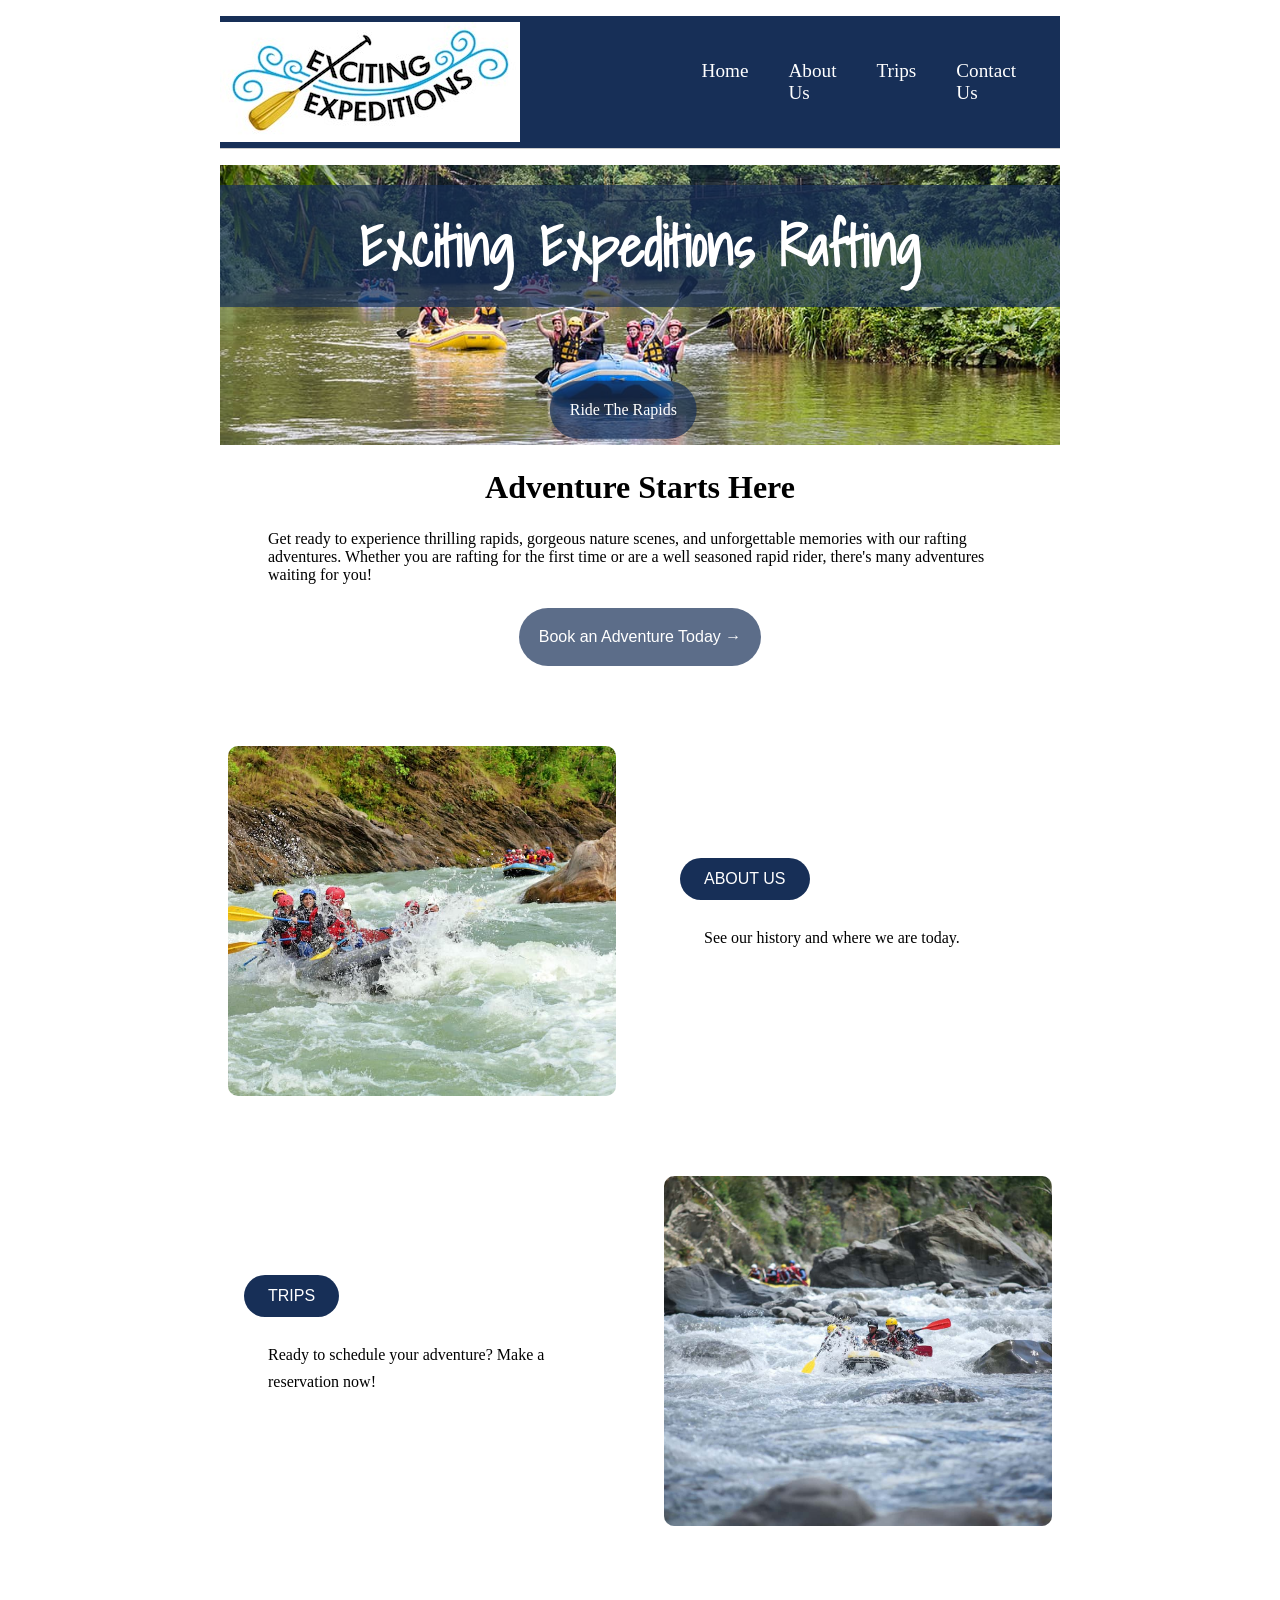
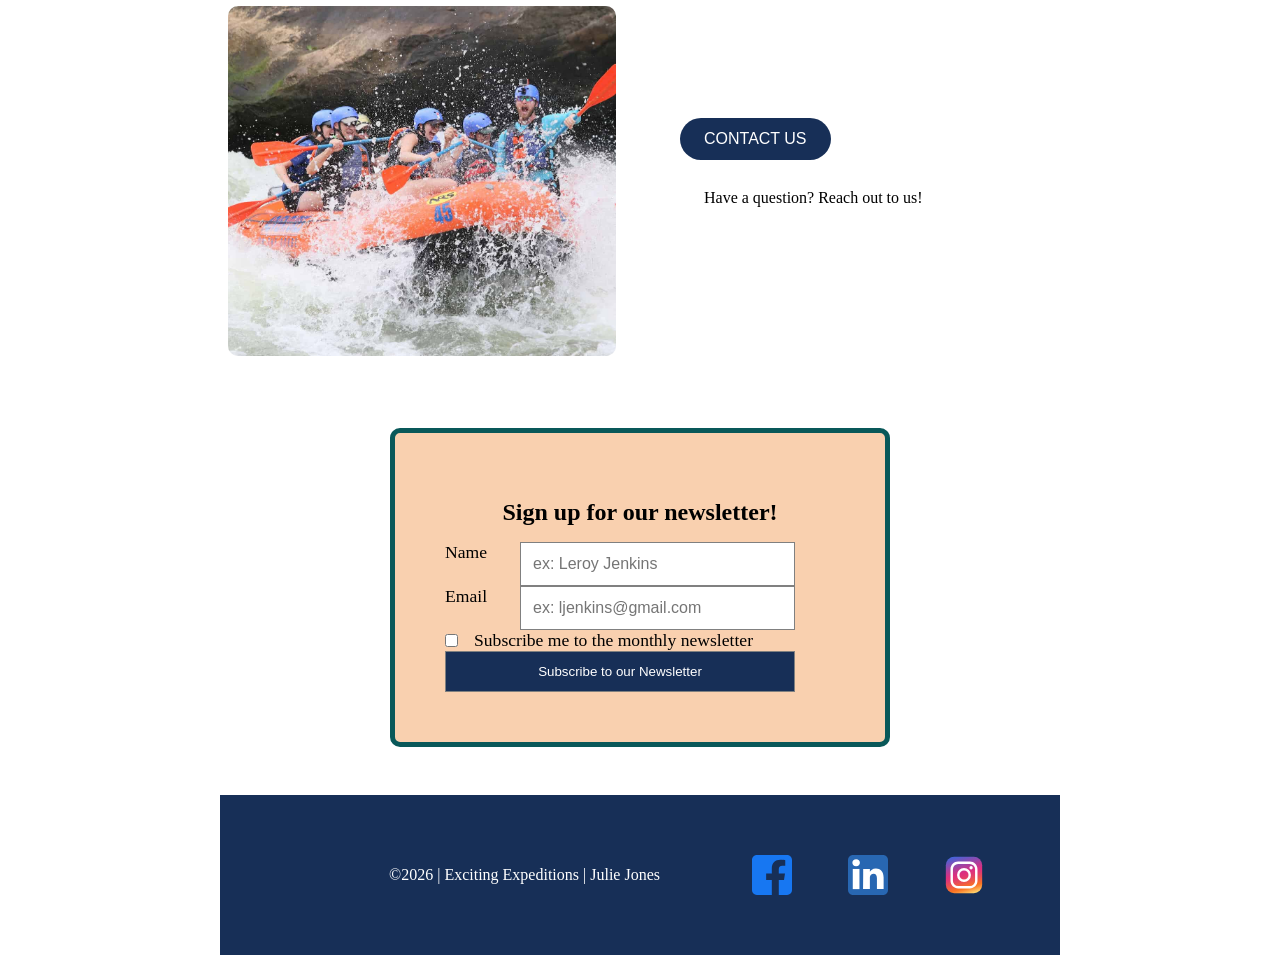
==== wwr/index.html @ 61230002 "Adding Home and Trip Pages" ====
<!DOCTYPE html>
<html lang="en">

<head>
    <meta charset="UTF-8">
    <meta name="viewport" content="width=device-width, initial-scale=1.0">
    <title>Exciting Expeditions Rafting | Home</title>
    <meta name="description"
      content="White Water Rafting Site - This is the Home page where users start when they access this website">
    <meta name="author" content="Julie Jones">
    <link rel="stylesheet" href="styles/rafting.css">
    <link rel="preconnect" href="https://fonts.googleapis.com">
    <link rel="preconnect" href="https://fonts.gstatic.com" crossorigin>
    <link
      href="https://fonts.googleapis.com/css2?family=Oswald:wght@200..700&family=Shadows+Into+Light&display=swap"
      rel="stylesheet">
</head>

<body>
    <header>
        <img src="images/exciting-expeditions-logo.png"
          alt="White River Rafting Logo - Exciting Expeditions Rafting">

        <nav>
            <ul>
                <li><a href="index.html">Home</a></li>
                <li><a href="about.html">About Us</a></li>
                <li><a href="trips.html">Trips</a></li>
                <li><a href="contact.html">Contact Us</a></li>
            </ul>
        </nav>
    </header>
    <main>
        <div class="hero-home">
            <!--Background Image-->
            <img src="images/rafting-banner.jpg" alt="Multiple groups in rafts riding on a river."
              class="full-width">
            <div class="home">
                <h1>Exciting Expeditions Rafting</h1>
            </div>
            <p>
                <a href="trips.html">Ride The Rapids</a>
            </p>
        </div>
        <section class="book-now">
            <h2>Adventure Starts Here</h2>
            <p>Get ready to experience thrilling rapids, gorgeous nature scenes, and unforgettable
                memories with our rafting adventures. Whether you are rafting for the first time or
                are a well seasoned rapid rider, there's many adventures waiting for you!</p>
            <a href="trips.html" class="book-now-button">Book an Adventure Today →</a>
        </section>

        <section class="rapids">
            <img src="images/rafting-group-one.jpg"
              alt="A group riding and splashing through rapids on a river.">
            <div class="content">
                <a href="about.html">ABOUT US</a>
                <p>See our history and where we are today.</p>
            </div>
        </section>

        <section class="rapids reverse">
            <img src="images/rafting-group-two.jpg"
              alt="Rafters splashing in the rapids of a river.">

            <div class="content">
                <a href="trips.html">TRIPS</a>
                <p>Ready to schedule your adventure? Make a reservation now!</p>
            </div>
        </section>

        <section class="rapids">
            <img src="images/rafting-group-three.jpg" alt="Rafts hitting the rapids of the river.">
            <div class="content">
                <a href="contact.html">CONTACT US</a>
                <p>Have a question? Reach out to us!</p>
            </div>
        </section>


        <div class="newsletter-form">
            <h2>Sign up for our newsletter!</h2>
            <form>
                <label for="name">Name</label>
                <input type="text" id="name" name="name" placeholder="ex: Leroy Jenkins">

                <label for="email">Email</label>
                <input type="email" id="email" name="email" placeholder="ex: ljenkins@gmail.com">
                <div class="newsletter">
                    <input type="checkbox" id="subscribe" name="subscribe">
                    <label for="subscribe">Subscribe me to the monthly newsletter</label>
                </div>

                <button type="submit">Subscribe to our Newsletter</button>
            </form>

        </div>

    </main>
    <footer>
        <p>©2026 | Exciting Expeditions | Julie Jones</p>
        <nav class="socialmedia">
            <a href="https://facebook.com"><img src="images/facebook.svg" alt="Facebook Icon"
                  width="50"></a>
            <a href="https://linkedin.com"><img src="images/linkedin.svg" alt="LinkedIn Icon"
                  width="50"></a>
            <a href="https://instagram.com"><img src="images/instagram.svg" alt="Instagram Icon"
                  width="55"></a>
        </nav>
    </footer>
</body>

</html>
---- wwr/styles/rafting.css ----
:root {
    --primary-color: #172f57;
    --secondary-color: #F4A261;
    --accent1-color: #095859;
    --accent2-color: #EAA368;
    --text-color: #FFF;
    --body-text-color: #000;
    --border: 1px solid #808080;
    --border-bottom: 1px solid #ccc;
    --heading-font: "Times New Roman", "Georgia", serif;
    --body-font: Arial, Helvetica, sans-serif;
}

* {
    margin: 0;
    padding: 0;
    box-sizing: border-box;
}

body {
    margin: 0;
    font-family: var(--body-font);
    color: var(--body-text-color);
}

header,
main,
footer {
    width: 840px;
    margin: 0 auto;
}

header {
    margin: 1rem auto;
    display: grid;
    grid-template-columns: 120px 1fr 1fr;
    align-items: center;
    border-bottom: var(--border-bottom);
    max-width: 1000px;
    background-color: var(--primary-color);
}

header img {
    background: transparent;
    grid-column: 1/3;
}

nav ul {

    display: flex;
    justify-content: center;
    list-style: none;
    gap: 0;
    padding: 0;

}

nav li {
    flex: 1 1 auto;
}

nav a {
    text-decoration: none;
    display: block;
    padding: 20px;
    font-size: 1.2rem;
    font-family: 'Times New Roman', Times, serif;
    color: var(--text-color);
}

nav a:hover {
    color: var(--secondary-color);
    text-decoration: underline;
}

h2 {
    font-family: var(--heading-font);
    color: var(--primary-color);
}

nav,
p,
section,
article {
    margin: 16px;
    padding: 8px;
}

h1 {
    position: absolute;
    top: 20px;
    width: 100%;
    padding: 16px;
    text-align: center;
    background-color: rgba(23, 47, 87, 0.7);
    color: var(--text-color);
    font-family: "Shadows Into Light", cursive;
    font-size: 3.5rem;
}

h2 {
    width: 100%;
    height: auto;
    padding: 16px;
    text-align: center;
    background-color: rgba(23, 47, 87, 0.7);
    color: var(--text-color);

}

p {
    font-family: 'Times New Roman', Times, serif;
}

article {
    position: absolute;
    top: 330px;
    width: 95%;
    padding: 10px;
    text-align: center;
    background-color: rgba(23, 47, 87, 0.7);
    color: var(--text-color);
}

form {
    width: 350px;

    padding: 0;
    border: none;

    font-family: 'Times New Roman', Times, serif;
    font-size: 0.5rem;
    display: grid;
    grid-template-columns: 75px 1fr;
    /* gap: 0.5rem; */
}

input[type="text"],
input[type="email"],
textarea {
    width: 100%;
    padding: 0.75rem;

    font-size: 1rem;
    border: var(--border);
}

input[type="checkbox"],
input[type="radio"] {
    width: auto;
}

label,
.purpose-label,
.newsletter {
    align-self: start;
    font-size: 1.1rem;
}

button {
    grid-column: 1/3;
    padding: 0.75rem;
    border: var(--border);

    background-color: var(--primary-color);
    color: var(--text-color);
}

button:hover {
    background-color: var(--accent1-color);
    color: var(--accent2-color);
    text-decoration: underline;

    cursor: pointer;
}

footer {
    display: flex;
    justify-content: flex-end;
    align-items: center;
    padding: 1rem 2rem;
    background-color: var(--primary-color);
    color: var(--text-color);
}

footer p {
    margin: 1rem;
    display: flex;
    justify-content: center;
    align-self: center;

    padding: 1rem 2rem;

    background-color: var(--primary-color);
}

/* Class Selectors */
/* Footer Call Outs */
.socialmedia {
    display: flex;
    gap: 1rem;
}

.socialmedia a {
    text-decoration: none;
    display: flex;
    gap: 10px;
    align-items: flex-end;
}

.socialmedia img {
    width: 40px;
    height: auto;
}

/* About Us Hero Section */
.hero {
    position: relative;
    margin-top: 1rem;
}

.hero img {
    display: block;
    width: 100%;
    height: auto;
}

.hero article {
    position: absolute;

    bottom: 60px;
    left: 50%;

    transform: translateX(-50%);

    width: 90%;
    max-width: 1100px;
    height: 25%;

    padding: 0.25rem;

    border-radius: 10px;

}

.hero article p {
    position: absolute;
    font-size: 1rem;
    font-family: 'Times New Roman', Times, serif;
    line-height: 1.5;

    text-align: left;
    margin: 0;
    padding-right: 1rem;

    max-width: 75%;
}

.hero article img {
    float: right;

    width: 140px;
    margin: 0.5rem;
    height: auto;
    border: 2px solid var(--accent2-color);
    box-shadow: var(--secondary-color);
}

/* History Section - About Us Page */
.history {
    margin-top: 1rem;
    padding: 1.5rem;

    border: var(--border);
    display: grid;
    grid-template-columns: 1fr 200px 1fr;
    gap: 1rem;
}

.history h2 {
    grid-column: 1/4;

    text-align: center;
    margin-bottom: 1rem;
}

.history img {
    width: 200px;
    justify-self: center;
}

/* Adventure Section - About Us Page */
.adventure {
    margin-top: 1rem;
    padding: 1.5rem;

    border: var(--border);
}

.adventure h2 {
    text-align: center;
    margin-bottom: 1rem;
}

.adventure-images {
    margin-top: 1rem;
    padding: 1.5rem;

    display: flex;
    justify-content: space-between;
    gap: 1rem;
}

.adventure-images figure {
    text-align: center;
    font-family: 'Times New Roman', Times, serif;

}

.adventure-images img {
    width: 120px;
}

/* Employee Section - Contact Us Page */
.employees {
    width: 100%;
    margin: 2rem auto;
    padding: 1.5rem;

    border: var(--border);
    text-align: center;
}

.employees h2 {
    text-align: center;
    margin-bottom: 1rem;
}

.employee-images {
    margin-top: 1rem;
    padding: 1.5rem;

    display: flex;
    justify-content: space-around;
    gap: 1rem;
}

.employee-images figure {
    text-align: center;
    font-family: 'Times New Roman', Times, serif;

}

.employee-images img {
    width: 120px;
    border: 1px solid var(--secondary-color);
}

/* Contact Us Page */
.contact {
    width: 700px;
    margin: 2rem auto;

    display: flex;
    gap: 3rem;
    align-items: flex-start;
    justify-content: center;
}

.radio-button {
    display: flex;
    flex-direction: column;
    gap: 0.75rem;
}

.radio-button label {
    display: flex;
    align-items: center;
    gap: 0.5rem;
}

.company-info h1 {
    text-align: center;

    margin-bottom: 1rem;
    position: static;
}

.company-info p {
    margin: 0;
    padding: 0;
    text-align: center;
}

.map {
    width: 450px;
}

.map iframe {
    width: 100%;
    height: 325px;
    border: var(--border)
}

.newsletter {
    grid-column: 1 / 3;
    display: flex;
    align-items: center;
    width: 100%;

    gap: 1rem;

}

.newsletter label {
    /* width: 100%; */
    flex: 1;

    /* grid-column: 1 / 3; */
}

.message-box {
    grid-column: 1 / 3;

    display: flex;
    flex-direction: column;
    gap: 0.5rem;
}

/* Home Page */
/* Home Page Hero Section */
.hero-home {
    position: relative;
    margin-top: 1rem;
}

.hero-home img {
    display: block;
    width: 100%;
    height: auto;
}

.hero-home p {
    position: absolute;

    top: 50%;
    left: 50%;
    transform: translate(-70%, 70%);
    text-align: center;
}

.hero-home a {
    color: var(--text-color);
    text-decoration: none;
    display: inline-block;
    background-color: rgba(23, 47, 87, 0.7);
    border-radius: 100px;
    padding: 20px;

}

.hero-home a:hover {

    text-decoration: underline;
    color: var(--secondary-color);
}

.newsletter-form {
    margin: 3rem auto;
    width: 500px;
    padding: 50px;
    border-radius: 10px;
    border: 5px solid var(--accent1-color);
    background-color: rgba(244, 162, 97, 0.5);
}

.newsletter-form h2 {
    background-color: initial;
    color: var(--body-text-color);
    text-align: center;
}

.book-now {
    display: flex;
    flex-direction: column;
    align-items: center;
}

.book-now h2 {
    background-color: initial;
    color: #000;
    font-size: 2rem;
    padding: 0;
    border: none;
    margin: 0;
}

.book-now a {
    text-align: center;
    color: var(--text-color);
    text-decoration: none;
    display: inline-block;
    background-color: rgba(23, 47, 87, 0.7);
    border-radius: 100px;
    padding: 20px;
}

.book-now a:hover {
    text-decoration: underline;
    color: var(--secondary-color);

}

.rapids {
    display: grid;
    grid-template-columns: 1fr 1fr;
    gap: 3rem;
    align-items: center;
    margin: 4rem 0;
}

.rapids img {
    width: 100%;
    height: 350px;
    object-fit: cover;
    border-radius: 10px;
}

.content {
    padding: 1rem;
}

.content p {
    margin-bottom: 1.5rem;
    line-height: 1.7;
}

.content a {
    display: inline-block;
    padding: 12px 24px;
    background-color: var(--primary-color);
    color: var(--text-color);
    text-decoration: none;
    border-radius: 50px;
}

.content a:hover {
    text-decoration: underline;
    color: var(--secondary-color);
}

.reverse img {
    order: 2;
}

.reverse .content {
    order: 1;
}

/* Trips Page */

.hero-trips {
    position: relative;
    margin-top: 1rem;
    margin-bottom: 1rem;
}

.hero-trips img {
    display: block;
    width: 100%;
    height: auto;
}

.book-trips {
    display: grid;
    grid-template-columns: 1fr 1fr;
    gap: 3rem;
    align-items: center;
    margin: 4rem 0;
}

.book-trips img {
    width: 100%;
    height: 350px;
    object-fit: cover;
    border-radius: 10px;
}

.content {
    padding: 1rem;
}

.content h3 {
    margin-bottom: 1.5rem;
    line-height: 1.7;
}

.content a {
    display: inline-block;
    padding: 12px 24px;
    background-color: var(--primary-color);
    color: var(--text-color);
    text-decoration: none;
    border-radius: 50px;
}

.content a:hover {
    text-decoration: underline;
    color: var(--secondary-color);
}

.reverse img {
    order: 2;
}

.reverse .content {
    order: 1;
}

.call-action {
    display: flex;
    flex-direction: column;
    align-items: center;
}

.call-action h2 {
    background-color: initial;
    color: #000;
    font-size: 2rem;
    padding: 0;
    border: none;
    margin: 0;
}
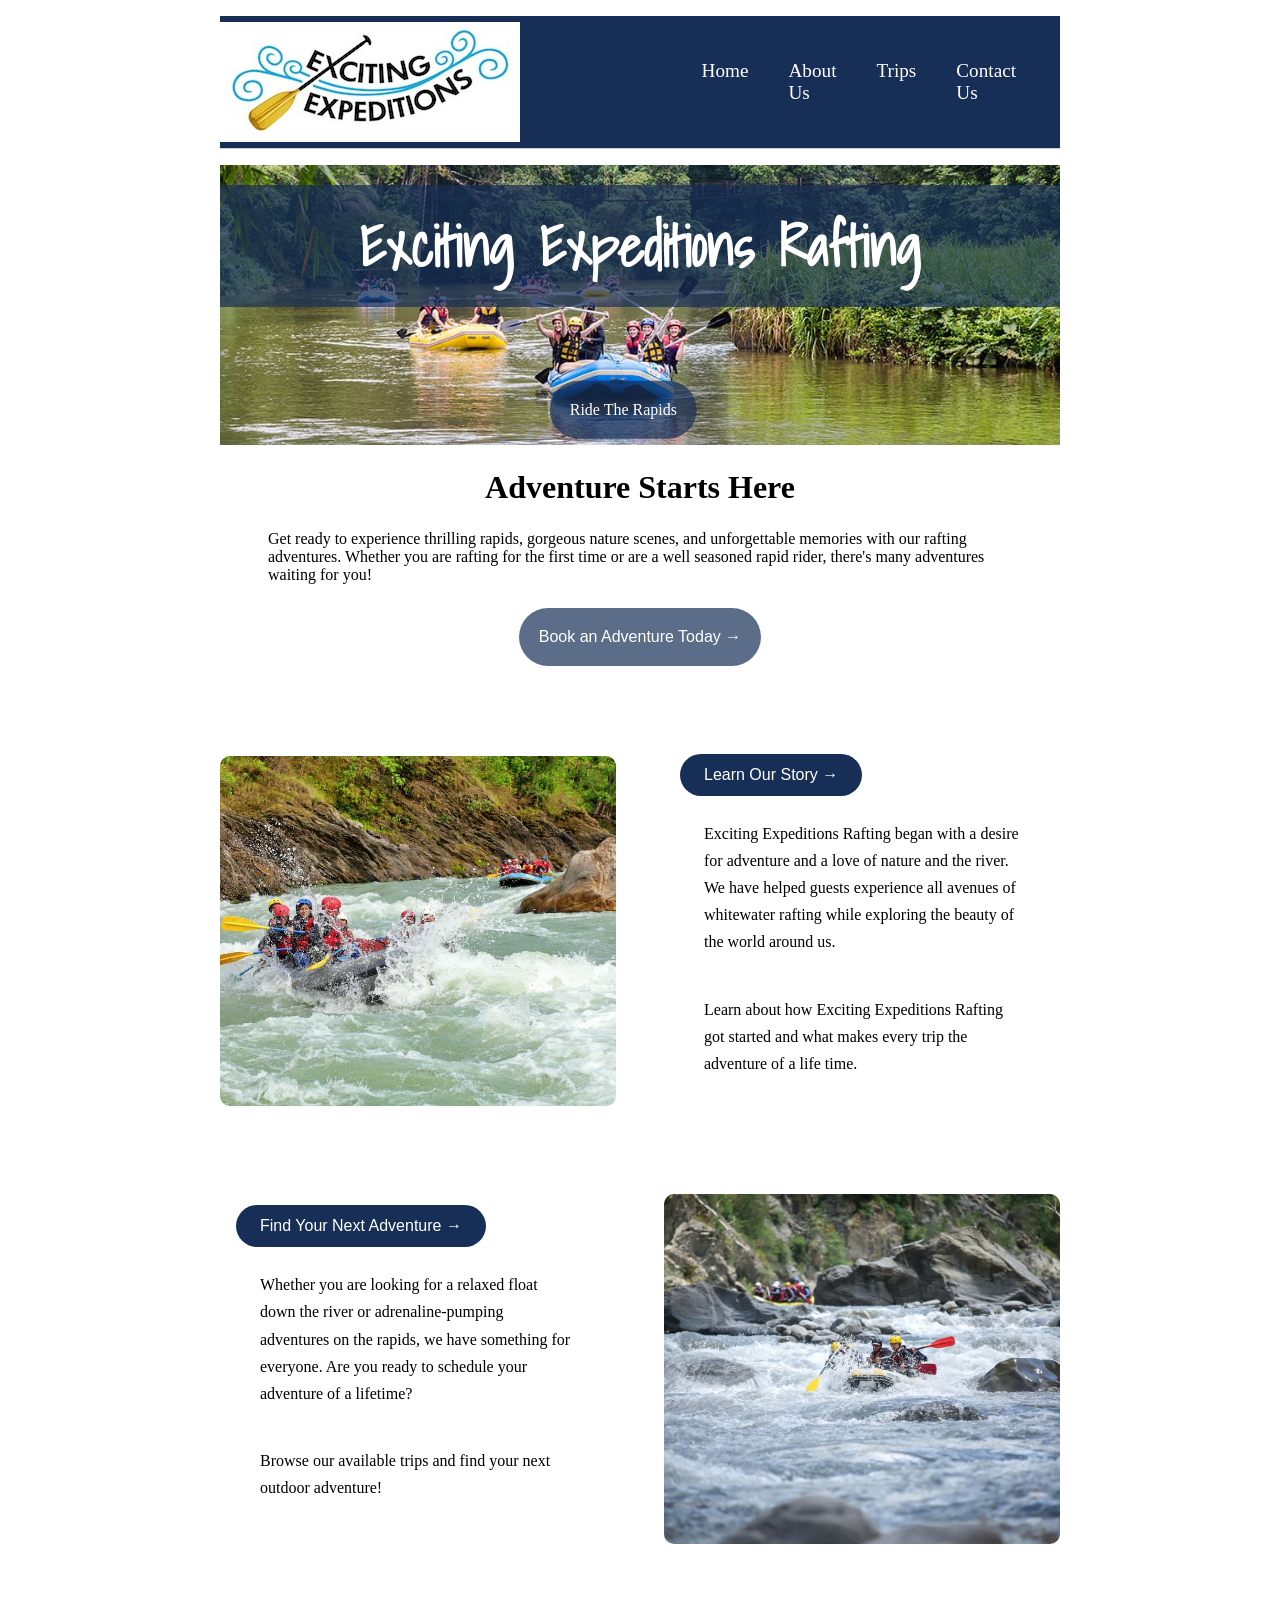
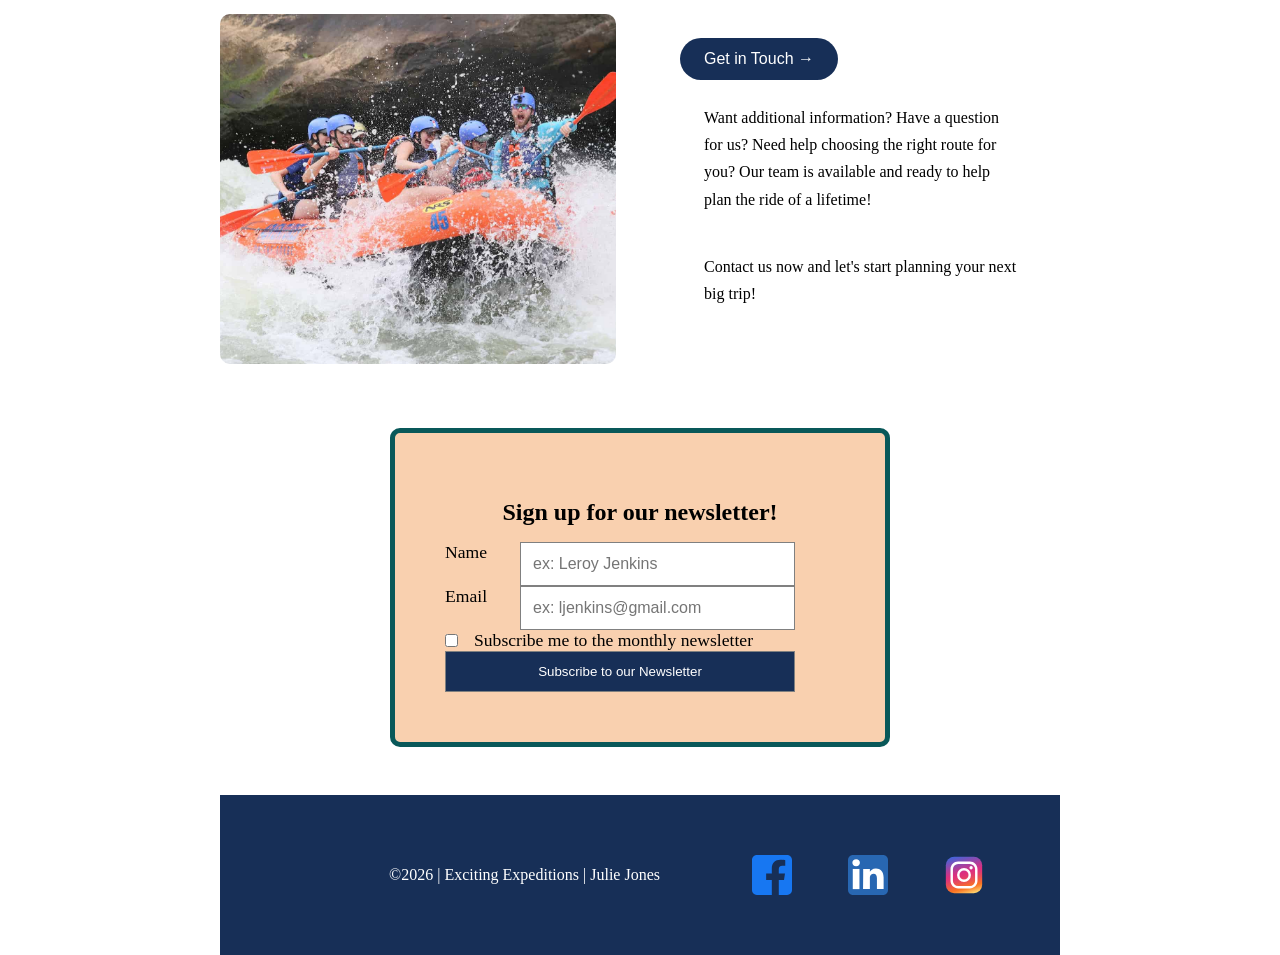
==== commit 9cd9b717: "Fixes to the home page to remove warnings" ====
--- a/wwr/index.html
+++ b/wwr/index.html
@@ -50,32 +50,44 @@
             <a href="trips.html" class="book-now-button">Book an Adventure Today →</a>
         </section>
 
-        <section class="rapids">
+        <div class="rapids">
             <img src="images/rafting-group-one.jpg"
               alt="A group riding and splashing through rapids on a river.">
             <div class="content">
-                <a href="about.html">ABOUT US</a>
-                <p>See our history and where we are today.</p>
+                <a href="about.html">Learn Our Story →</a>
+                <p>Exciting Expeditions Rafting began with a desire for adventure and a love of
+                    nature and the river. We have helped guests experience all avenues of whitewater
+                    rafting while exploring the beauty of the world around us. </p>
+                <p>Learn about how
+                    Exciting Expeditions Rafting got started and what makes every trip the adventure
+                    of a life time.</p>
             </div>
-        </section>
+        </div>
 
-        <section class="rapids reverse">
+        <div class="rapids reverse">
             <img src="images/rafting-group-two.jpg"
               alt="Rafters splashing in the rapids of a river.">
 
             <div class="content">
-                <a href="trips.html">TRIPS</a>
-                <p>Ready to schedule your adventure? Make a reservation now!</p>
+                <a href="trips.html">Find Your Next Adventure →</a>
+                <p>Whether you are looking for a relaxed float down the river or adrenaline-pumping
+                    adventures on the rapids, we have something for everyone. Are you ready to
+                    schedule your adventure of a lifetime?
+                </p>
+                <p>Browse our available trips and find your next outdoor adventure!</p>
             </div>
-        </section>
+        </div>
 
-        <section class="rapids">
+        <div class="rapids">
             <img src="images/rafting-group-three.jpg" alt="Rafts hitting the rapids of the river.">
             <div class="content">
-                <a href="contact.html">CONTACT US</a>
-                <p>Have a question? Reach out to us!</p>
+                <a href="contact.html">Get in Touch →</a>
+                <p>Want additional information? Have a question for us? Need help choosing the right
+                    route for you? Our team is available and ready to help plan the ride of a
+                    lifetime!</p>
+                <p>Contact us now and let's start planning your next big trip!</p>
             </div>
-        </section>
+        </div>
 
 
         <div class="newsletter-form">
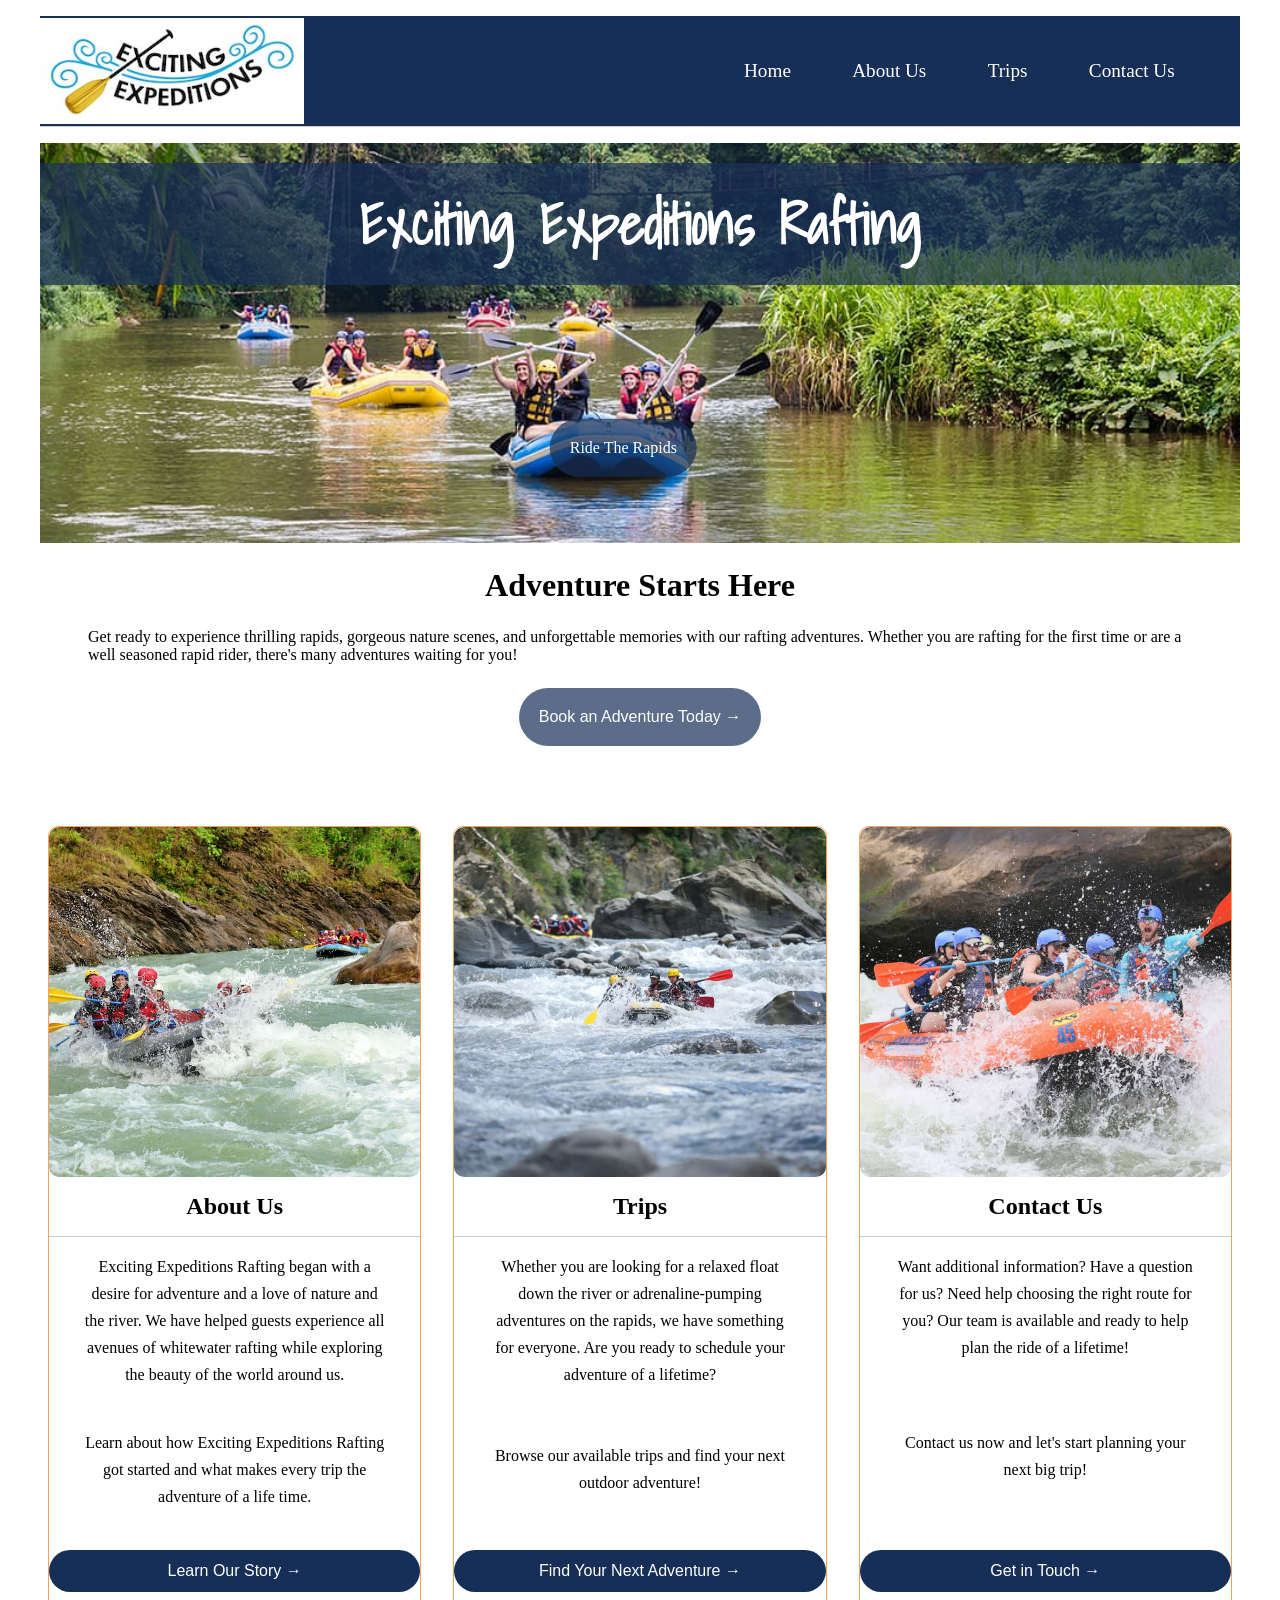
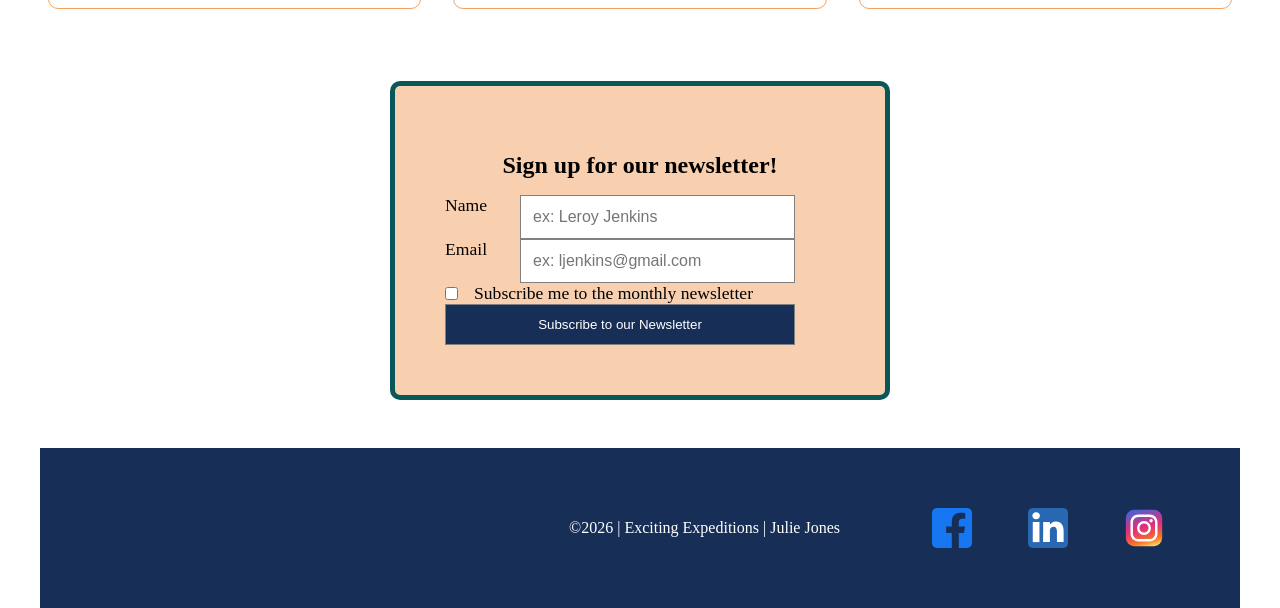
==== commit 1756ea2e: "updating further" ====
--- a/wwr/index.html
+++ b/wwr/index.html
@@ -50,45 +50,47 @@
             <a href="trips.html" class="book-now-button">Book an Adventure Today →</a>
         </section>
 
-        <div class="rapids">
-            <img src="images/rafting-group-one.jpg"
-              alt="A group riding and splashing through rapids on a river.">
-            <div class="content">
-                <a href="about.html">Learn Our Story →</a>
+        <section class="main-grid">
+            <div class="grid-card">
+                <img src="images/rafting-group-one.jpg"
+                  alt="A group riding and splashing through rapids on a river.">
+                <h2>About Us</h2>
                 <p>Exciting Expeditions Rafting began with a desire for adventure and a love of
                     nature and the river. We have helped guests experience all avenues of whitewater
                     rafting while exploring the beauty of the world around us. </p>
                 <p>Learn about how
                     Exciting Expeditions Rafting got started and what makes every trip the adventure
                     of a life time.</p>
+                <a href="about.html">Learn Our Story →</a>
             </div>
-        </div>
 
-        <div class="rapids reverse">
-            <img src="images/rafting-group-two.jpg"
-              alt="Rafters splashing in the rapids of a river.">
-
-            <div class="content">
-                <a href="trips.html">Find Your Next Adventure →</a>
-                <p>Whether you are looking for a relaxed float down the river or adrenaline-pumping
+            <div class="grid-card">
+                <img src="images/rafting-group-two.jpg"
+                  alt="Rafters splashing in the rapids of a river.">
+                <h2>Trips</h2>
+                <p>Whether you are looking for a relaxed float down the river or
+                    adrenaline-pumping
                     adventures on the rapids, we have something for everyone. Are you ready to
                     schedule your adventure of a lifetime?
                 </p>
                 <p>Browse our available trips and find your next outdoor adventure!</p>
+                <a href="trips.html">Find Your Next Adventure →</a>
             </div>
-        </div>
 
-        <div class="rapids">
-            <img src="images/rafting-group-three.jpg" alt="Rafts hitting the rapids of the river.">
-            <div class="content">
+            <div class="grid-card">
+                <img src="images/rafting-group-three.jpg"
+                  alt="Rafts hitting the rapids of the river.">
+                <h2>Contact Us</h2>
+                <p>Want additional information? Have a question for us? Need help choosing the
+                    right
+                    route for you? Our team is available and ready to help plan the ride of a
+                    lifetime!
+                </p>
+                <p>Contact us now and let's start planning your next big trip!</p>
                 <a href="contact.html">Get in Touch →</a>
-                <p>Want additional information? Have a question for us? Need help choosing the right
-                    route for you? Our team is available and ready to help plan the ride of a
-                    lifetime!</p>
-                <p>Contact us now and let's start planning your next big trip!</p>
             </div>
-        </div>
 
+        </section>
 
         <div class="newsletter-form">
             <h2>Sign up for our newsletter!</h2>
--- a/wwr/styles/rafting.css
+++ b/wwr/styles/rafting.css
@@ -26,7 +26,8 @@
 header,
 main,
 footer {
-    width: 840px;
+    max-width: 1200px;
+    width: 100%;
     margin: 0 auto;
 }
 
@@ -36,13 +37,14 @@
     grid-template-columns: 120px 1fr 1fr;
     align-items: center;
     border-bottom: var(--border-bottom);
-    max-width: 1000px;
+    max-width: 1200px;
     background-color: var(--primary-color);
 }
 
 header img {
     background: transparent;
     grid-column: 1/3;
+    width: 40%;
 }
 
 nav ul {
@@ -230,14 +232,13 @@
 
     bottom: 60px;
     left: 50%;
-
     transform: translateX(-50%);
 
-    width: 90%;
+    /* width: 90%; */
     max-width: 1100px;
-    height: 25%;
-
-    padding: 0.25rem;
+    height: 20%;
+
+    /* padding: 0.25rem; */
 
     border-radius: 10px;
 
@@ -511,32 +512,48 @@
 
 }
 
-.rapids {
+.main-grid {
     display: grid;
-    grid-template-columns: 1fr 1fr;
-    gap: 3rem;
-    align-items: center;
+    grid-template-columns: repeat(3, 1fr);
+    gap: 2rem;
+    /* align-items: center; */
     margin: 4rem 0;
 }
 
-.rapids img {
+.grid-card {
+    display: flex;
+    flex-direction: column;
+    border: 1px solid var(--secondary-color);
+    border-radius: 10px;
+    overflow: hidden;
+
+    text-align: center;
+    padding-bottom: 1rem;
+}
+
+.grid-card img {
     width: 100%;
     height: 350px;
     object-fit: cover;
     border-radius: 10px;
 }
 
-.content {
-    padding: 1rem;
-}
-
-.content p {
+.grid-card h2 {
+    background-color: initial;
+    color: var(--body-text-color);
+    border-bottom: var(--border-bottom);
+}
+
+.grid-card p {
     margin-bottom: 1.5rem;
     line-height: 1.7;
-}
-
-.content a {
+    padding: 0 1rem;
+    flex-grow: 1;
+}
+
+.grid-card a {
     display: inline-block;
+    margin-top: 1rem;
     padding: 12px 24px;
     background-color: var(--primary-color);
     color: var(--text-color);
@@ -544,19 +561,11 @@
     border-radius: 50px;
 }
 
-.content a:hover {
+.grid-card a:hover {
     text-decoration: underline;
     color: var(--secondary-color);
 }
 
-.reverse img {
-    order: 2;
-}
-
-.reverse .content {
-    order: 1;
-}
-
 /* Trips Page */
 
 .hero-trips {
@@ -568,7 +577,8 @@
 .hero-trips img {
     display: block;
     width: 100%;
-    height: auto;
+    height: 400px;
+    object-fit: cover;
 }
 
 .book-trips {
@@ -630,4 +640,30 @@
     padding: 0;
     border: none;
     margin: 0;
+}
+
+table {
+    border-collapse: collapse;
+    border: 1px solid var(--secondary-color);
+    margin-bottom: 1rem;
+    margin-top: 1rem;
+}
+
+th,
+td {
+    border: 1px solid var(--primary-color);
+    padding: 8px 12px;
+    text-align: center;
+}
+
+thead th,
+tfoot tr {
+    background-color: var(--primary-color);
+    color: var(--text-color);
+    font-weight: 700;
+}
+
+.trip-table {
+    display: flex;
+    justify-content: center;
 }
